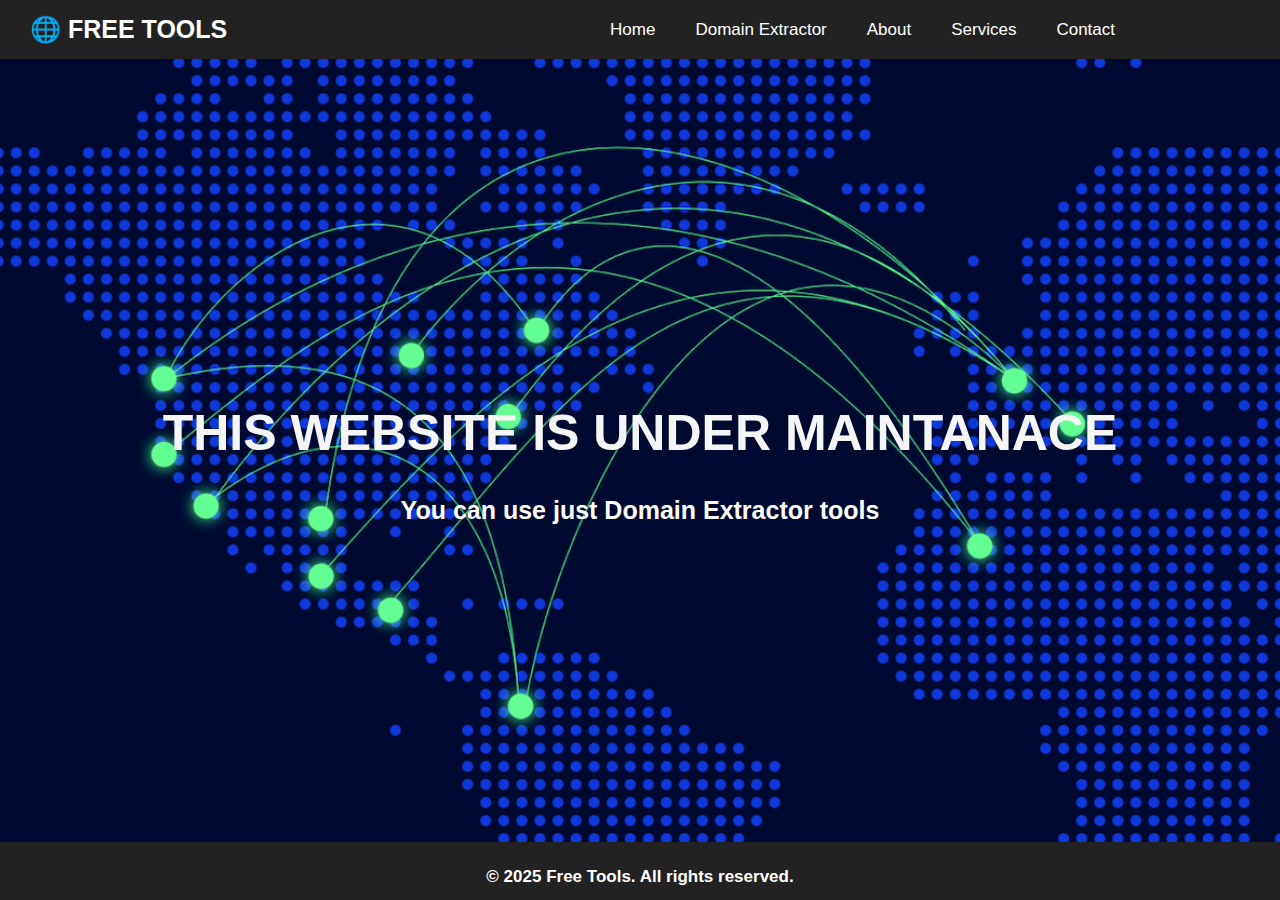
==== index.html @ 8b0b065a "Update index.html" ====
<!DOCTYPE html>
<html lang="en">
<head>
    <meta charset="UTF-8">
    <meta name="viewport" content="width=device-width, initial-scale=1.0">
    <title>My Website</title>
    <link rel="stylesheet" href="styles.css">
</head>


<body>

    <!-- হেডার (Navbar) -->
    <header>
        <div class="logo">🌐 FREE TOOLS</div>
        <nav class="navbar">
            <ul class="nav-links">
                <li><a href="index.html">Home</a></li>
                <li><a href="domain.html">Domain Extractor</a></li>
                <li><a href="#">About</a></li>
                <li><a href="#">Services</a></li>
                <li><a href="#">Contact</a></li>
            </ul>
        </nav>
    </header>

    <!-- মেইন কন্টেন্ট -->
   <div>
    <h1 style="color: rgb(245, 245, 245); font-weight: 600; font-size: 50px; text-transform: uppercase;" >This website is under maintanace</h1>
    <p class="p1">You can use just Domain Extractor tools</p>
   </div>

    <!-- ফুটার -->
    <footer>
        <p class="footer_color">© 2025 Free Tools. All rights reserved.</p>
    </footer>

</body>

</html>
---- styles.css ----
/* ======= Navbar ঠিক করা ======= */
/* ======= Navbar ঠিক করা ======= */
header {
    position: fixed;
    top: 0;
    left: 0;
    width: 100%;
    background: #222;
    color: white;
    display: flex;
    justify-content: space-between;
    align-items: center;
    padding: 15px 30px;
    z-index: 1000;

}

body {
    padding-top: 70px; /* Navbar এর জন্য জায়গা রাখবে */
     
        font-family: 'Poppins', sans-serif;
        margin: 0;
        background-color: rgb(14, 15, 15);
        overflow: hidden;
        text-align: center;
        color: rgb(255, 255, 255);
        padding: 10px;
        display: flex;
        flex-direction: column;
        min-height: 100vh;
        justify-content: center;
        align-items: center;
        transition: background 0.3s ease-in-out;
        background-image: url(./images/new.jpg);
        background-size: cover;
        background-repeat: no-repeat;
        background-position: center;

    
}

html, body {
    height: 100%;
    margin: 0;
    padding: 0;
    display: flex;
    flex-direction: column;
}



.logo {
    font-size: 25px;
    font-weight: 700;
    cursor: pointer;
}

/* ======= Navbar মেনু বাম পাশে আনা ======= */
.navbar {
    margin-right: 180px; /* এটি ডান দিক থেকে দূরে সরাবে */
    margin-left: 50px; /* বাম দিকে একটু সরাবে */
}

/* ======= Navbar লিংক ঠিক করা ======= */
.navbar ul {
    list-style: none;
    margin: 0;
    padding: 0;
    display: flex;
    gap: 10px;
}

.navbar ul li {
    margin: 0 15px;
}

.navbar ul li a {
    color: white;
    text-decoration: none;
    font-size: 17px;
}

.navbar ul li a:hover {
    color: #f0a500;
}

.particle {
    position: absolute;
    width: 8px;
    height: 8px;
    border-radius: 50%;
    pointer-events: none;
    box-shadow: 0 0 10px white;
    animation: fadeOut 1.5s ease-out forwards;
}


.container {
    background: rgb(255, 255, 255);
    padding: 20px;
    max-width: 500px;
    border-radius: 12px;
    box-shadow: 0px 5px 15px rgba(0, 0, 0, 0.2);
    color: #000000;
    transition: all 0.3s ease-in-out;
    border: 2px solid white;
    margin-top: -50px;
}



h2 {
    color: #333;
    font-size: 22px;
    margin-bottom: 15px;
}

p {
    font-size: 16px;
    font-weight: bold;
    color: #000000;
    margin-bottom: 5px;
}

textarea {
    width: 100%;
    height: 150px;
    border: 2px solid #ddd;
    border-radius: 8px;
    resize: none;
    font-size: 14px;
    align-items: center;
}

#fileUpload {
    font-size: 17px;
    width: max-content;
    padding: 5px;
}


.extract-domain {
    text-align: left;
    width: max-content;

}
.result-box {
    background: #eef;
    border-radius: 8px;
    padding: 10px;
    max-height: 100px;
    overflow-y: auto;
    font-size: 14px;
    text-align: left;
    word-break: break-word;
    margin-top: 20px;
    border: 2px solid #ccc;
    transition: all 0.3s ease-in-out;
    resize: none;

}



button {
    margin-top: 10px;
    padding: 12px 18px;
    border: none;
    border-radius: 8px;
    font-size: 14px;
    cursor: pointer;
    transition: 0.3s;
}

.extract-btn {
    background-color: #28a745;
    color: white;
    font-size: 16px;
    font-weight: 500;
}


.extract-btn:hover {
    background-color: #11521f;
}

.btn-container {
    display: flex;
    justify-content: space-between;
    flex-wrap: wrap;
    gap: 15px;
    margin-top: 10px;
}

.btn-container button {
    flex: 1;
    min-width: 80px;
    background-color: #20b351;
    color: white;
    font-size: 14px;
}

.btn-container button:hover {
    background-color: #0056b3;
}

.clear-btn {
    background-color: #f15011 !important;
}

.clear-btn:hover {
    background-color: #9b1f30 !important;
}

.footer {
    margin-top: 20px;
    font-size: 16px;
    color: white;
    text-shadow: 1px 1px 5px rgba(0, 0, 0, 0.3);
}

/* New Features */
.hidden {
    display: none;
}

#progress {
    margin-top: 10px;
    font-size: 14px;
    color: #ff9800;
}

#invalidUrls {
    color: red;
    font-size: 14px;
    margin-top: 10px;
    max-height: 100px;
    overflow-y: auto;
}

#tldFilter {
    margin-top: 10px;
    padding: 8px;
    border-radius: 5px;
    border: 1px solid #ddd;
}

.toggle-theme {
    background-color: #222;
    color: white;
    border-radius: 8px;
    font-size: 14px;
    cursor: pointer;
    margin-bottom: 60px;
    transition: 0.3s;
}

.toggle-theme:hover {
    background-color: #444;
}

/* Dark Mode */
.dark-mode {
    background: #222;
    color: white;
}

.dark-mode .container {
    background: #333;
    color: white;
}

.dark-mode .result-box {
    background: #444;
    color: white;
    border-color: #666;
}

@keyframes fadeOut {
    0% { opacity: 1; transform: scale(1); }
    100% { opacity: 0; transform: scale(2); }
}

/* ======= Footer নিচে রাখার CSS ======= */

main {
    flex: 1; /* এটি কন্টেন্টকে মাঝখানে রাখতে সাহায্য করবে */
}

footer {
    background: #222;
    color: rgb(255, 255, 255);
    text-align: center;
    padding: 8px;
    width: 100%;
    position: fixed;
    bottom: 0;
}
.footer_color {
    color: white;
    font-size: 17px;

}
.p1 {
    color:white;
    font-size: 25px;

}
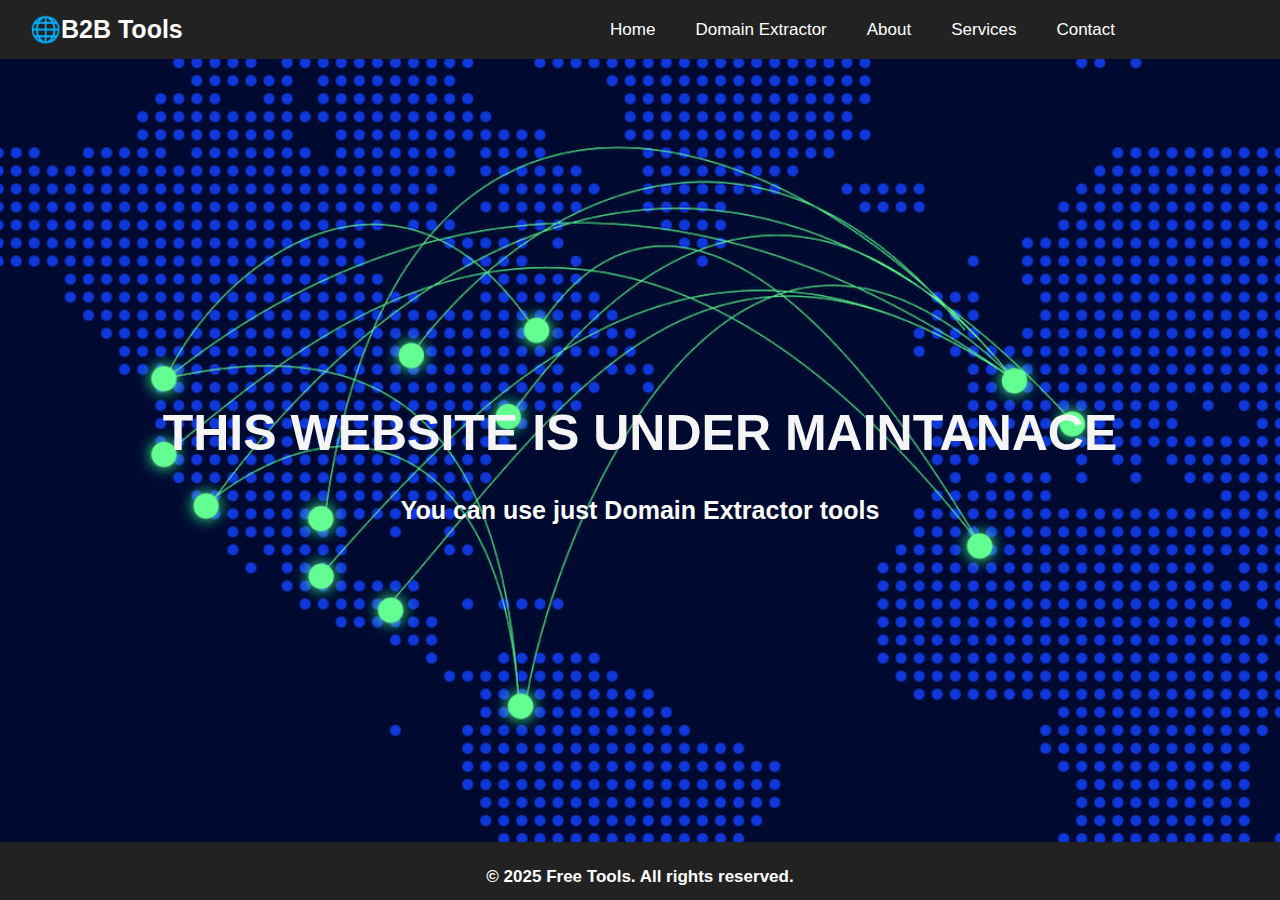
==== commit d9ad3dad: "Update index.html" ====
--- a/index.html
+++ b/index.html
@@ -3,7 +3,7 @@
 <head>
     <meta charset="UTF-8">
     <meta name="viewport" content="width=device-width, initial-scale=1.0">
-    <title>My Website</title>
+    <title>B2B Lead Tools</title>
     <link rel="stylesheet" href="styles.css">
 </head>
 
@@ -12,7 +12,7 @@
 
     <!-- হেডার (Navbar) -->
     <header>
-        <div class="logo">🌐 FREE TOOLS</div>
+        <div class="logo">🌐B2B Tools</div>
         <nav class="navbar">
             <ul class="nav-links">
                 <li><a href="index.html">Home</a></li>
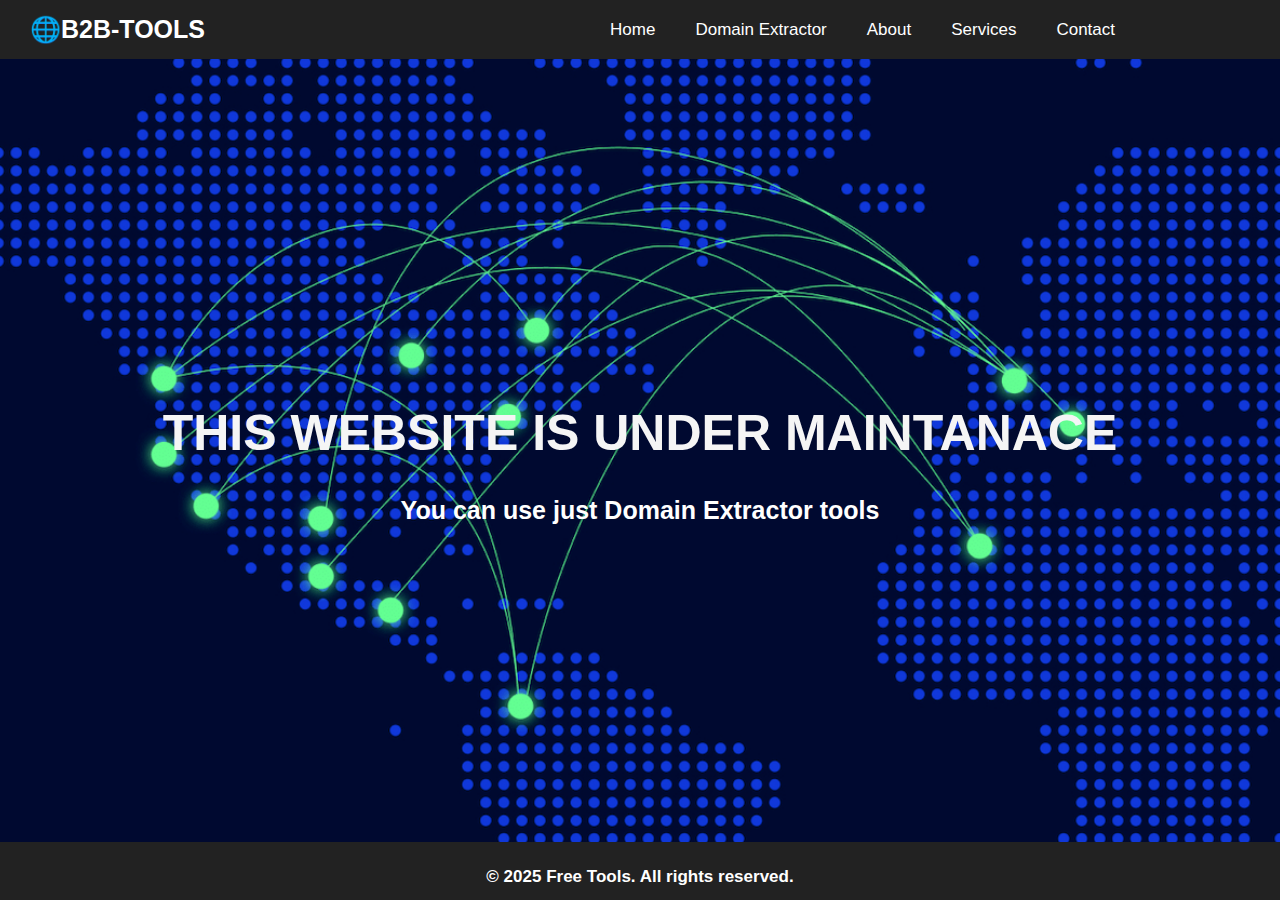
==== commit 239db20e: "Update index.html" ====
--- a/index.html
+++ b/index.html
@@ -12,7 +12,7 @@
 
     <!-- হেডার (Navbar) -->
     <header>
-        <div class="logo">🌐B2B Tools</div>
+        <div class="logo">🌐B2B-TOOLS</div>
         <nav class="navbar">
             <ul class="nav-links">
                 <li><a href="index.html">Home</a></li>
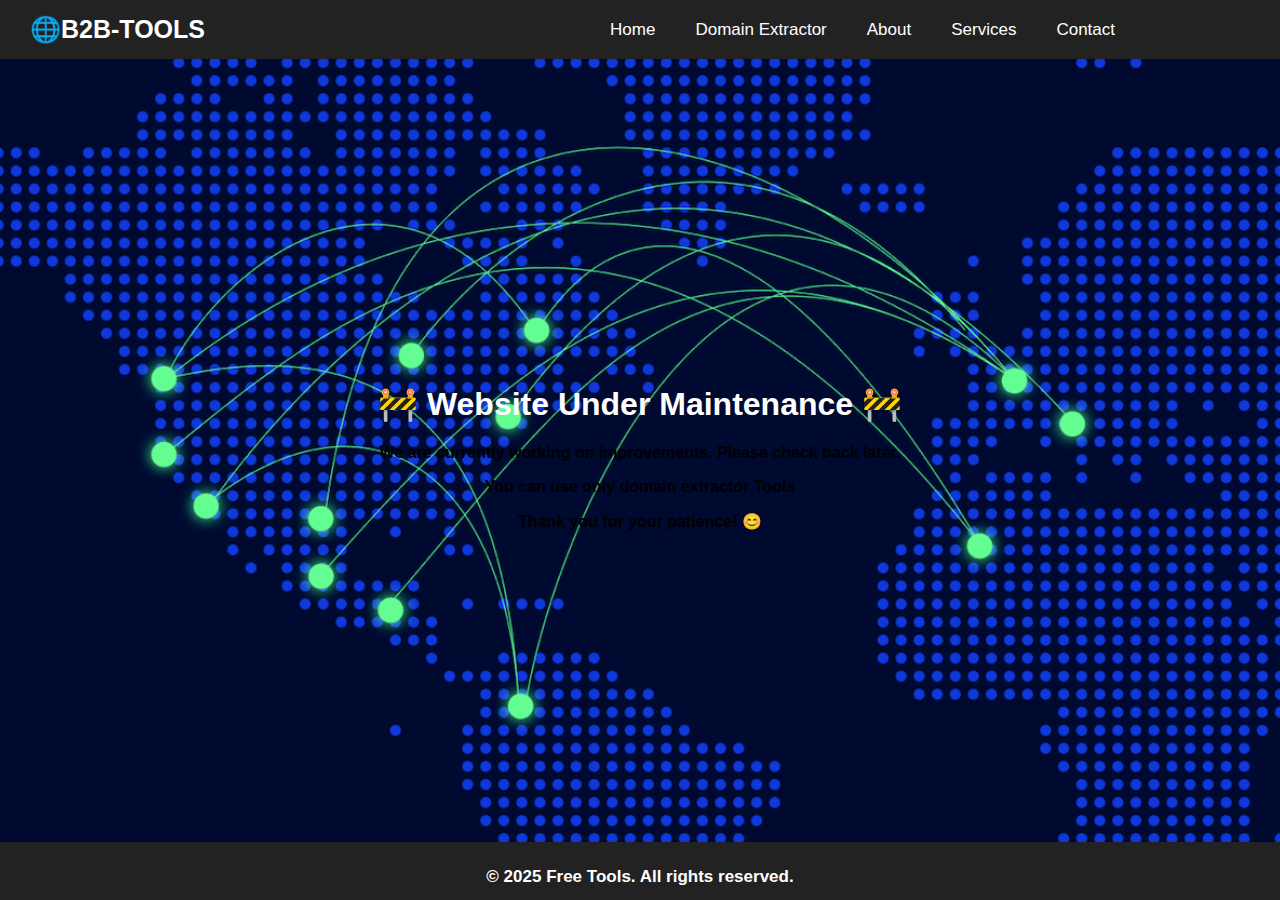
==== commit 419b2fa0: "Update index.html" ====
--- a/index.html
+++ b/index.html
@@ -25,10 +25,12 @@
     </header>
 
     <!-- মেইন কন্টেন্ট -->
-   <div>
-    <h1 style="color: rgb(245, 245, 245); font-weight: 600; font-size: 50px; text-transform: uppercase;" >This website is under maintanace</h1>
-    <p class="p1">You can use just Domain Extractor tools</p>
-   </div>
+  <div class="maintanance">
+        <h1>🚧 Website Under Maintenance 🚧</h1>
+        <p>We are currently working on improvements. Please check back later.</p>
+        <p>You can use only domain extractor Tools</p>
+        <p>Thank you for your patience! 😊</p>
+    </div>
 
     <!-- ফুটার -->
     <footer>
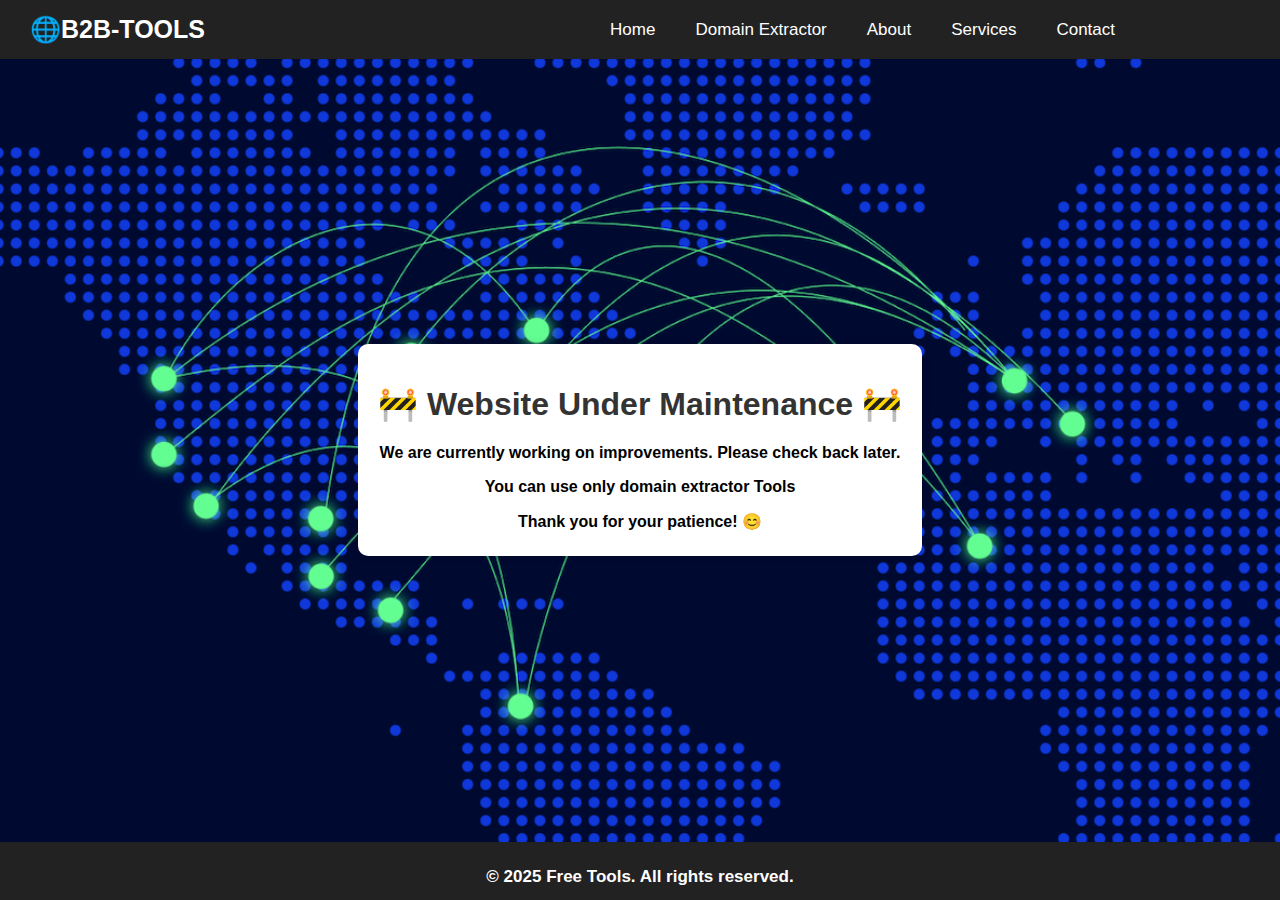
==== commit 3c9fc9f8: "Update index.html" ====
--- a/index.html
+++ b/index.html
@@ -3,7 +3,7 @@
 <head>
     <meta charset="UTF-8">
     <meta name="viewport" content="width=device-width, initial-scale=1.0">
-    <title>B2B Lead Tools</title>
+    <title>Domain Extractor | Free tools</title>
     <link rel="stylesheet" href="styles.css">
 </head>
 
--- a/styles.css
+++ b/styles.css
@@ -95,6 +95,16 @@
 }
 
 
+.maintanance {
+    color: #333;
+    background: rgb(255, 255, 255);
+    padding: 20px;
+    border-radius: 10px;
+    box-shadow: 0px 0px 10px rgba(0, 0, 0, 0.1);
+}
+
+
+
 .container {
     background: rgb(255, 255, 255);
     padding: 20px;
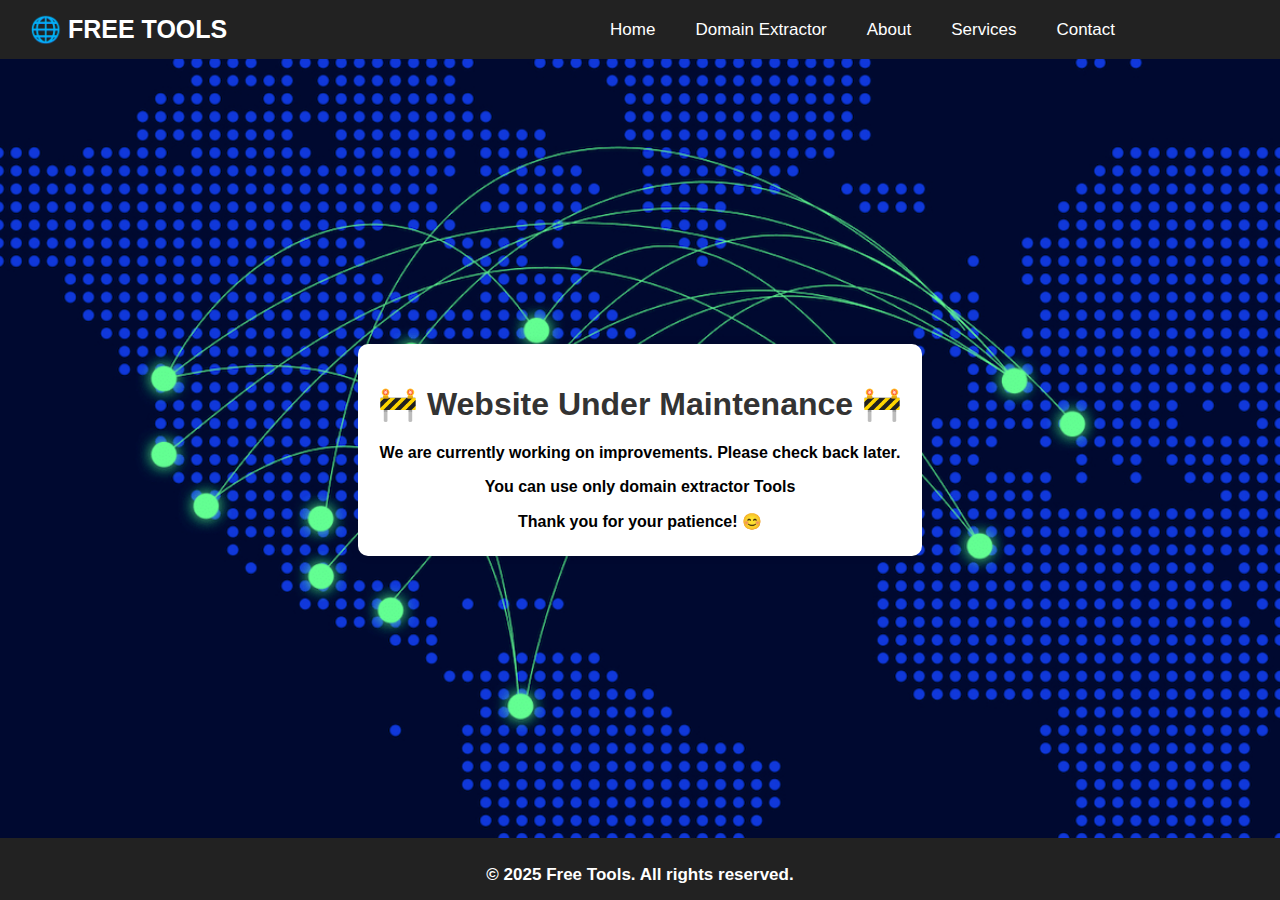
==== commit 84fdb317: "initial commit" ====
--- a/index.html
+++ b/index.html
@@ -1,42 +1,41 @@
-<!DOCTYPE html>
-<html lang="en">
-<head>
-    <meta charset="UTF-8">
-    <meta name="viewport" content="width=device-width, initial-scale=1.0">
-    <title>Domain Extractor | Free tools</title>
-    <link rel="stylesheet" href="styles.css">
-</head>
-
-
-<body>
-
-    <!-- হেডার (Navbar) -->
-    <header>
-        <div class="logo">🌐B2B-TOOLS</div>
-        <nav class="navbar">
-            <ul class="nav-links">
-                <li><a href="index.html">Home</a></li>
-                <li><a href="domain.html">Domain Extractor</a></li>
-                <li><a href="#">About</a></li>
-                <li><a href="#">Services</a></li>
-                <li><a href="#">Contact</a></li>
-            </ul>
-        </nav>
-    </header>
-
-    <!-- মেইন কন্টেন্ট -->
-  <div class="maintanance">
-        <h1>🚧 Website Under Maintenance 🚧</h1>
-        <p>We are currently working on improvements. Please check back later.</p>
-        <p>You can use only domain extractor Tools</p>
-        <p>Thank you for your patience! 😊</p>
-    </div>
-
-    <!-- ফুটার -->
-    <footer>
-        <p class="footer_color">© 2025 Free Tools. All rights reserved.</p>
-    </footer>
-
-</body>
-
-</html>
+<!DOCTYPE html>
+<html lang="en">
+<head>
+    <meta charset="UTF-8">
+    <meta name="viewport" content="width=device-width, initial-scale=1.0">
+    <title>My Website</title>
+    <link rel="stylesheet" href="styles.css">
+</head>
+
+
+<body>
+
+    <!-- হেডার (Navbar) -->
+    <header>
+        <div class="logo">🌐 FREE TOOLS</div>
+        <nav class="navbar">
+            <ul class="nav-links">
+                <li><a href="index.html">Home</a></li>
+                <li><a href="Domain.html">Domain Extractor</a></li>
+                <li><a href="about.html">About</a></li>
+                <li><a href="services.html">Services</a></li>
+                <li><a href="contact.html">Contact</a></li>
+            </ul>
+        </nav>
+    </header>
+
+    <div class="maintanance">
+        <h1>🚧 Website Under Maintenance 🚧</h1>
+        <p>We are currently working on improvements. Please check back later.</p>
+        <p>You can use only domain extractor Tools</p>
+        <p>Thank you for your patience! 😊</p>
+    </div>
+
+    <!-- ফুটার -->
+    <footer>
+        <p class="footer_color">© 2025 Free Tools. All rights reserved.</p>
+    </footer>
+
+</body>
+
+</html>
--- a/styles.css
+++ b/styles.css
@@ -1,318 +1,319 @@
-/* ======= Navbar ঠিক করা ======= */
-/* ======= Navbar ঠিক করা ======= */
-header {
-    position: fixed;
-    top: 0;
-    left: 0;
-    width: 100%;
-    background: #222;
-    color: white;
-    display: flex;
-    justify-content: space-between;
-    align-items: center;
-    padding: 15px 30px;
-    z-index: 1000;
-
-}
-
-body {
-    padding-top: 70px; /* Navbar এর জন্য জায়গা রাখবে */
-     
-        font-family: 'Poppins', sans-serif;
-        margin: 0;
-        background-color: rgb(14, 15, 15);
-        overflow: hidden;
-        text-align: center;
-        color: rgb(255, 255, 255);
-        padding: 10px;
-        display: flex;
-        flex-direction: column;
-        min-height: 100vh;
-        justify-content: center;
-        align-items: center;
-        transition: background 0.3s ease-in-out;
-        background-image: url(./images/new.jpg);
-        background-size: cover;
-        background-repeat: no-repeat;
-        background-position: center;
-
-    
-}
-
-html, body {
-    height: 100%;
-    margin: 0;
-    padding: 0;
-    display: flex;
-    flex-direction: column;
-}
-
-
-
-.logo {
-    font-size: 25px;
-    font-weight: 700;
-    cursor: pointer;
-}
-
-/* ======= Navbar মেনু বাম পাশে আনা ======= */
-.navbar {
-    margin-right: 180px; /* এটি ডান দিক থেকে দূরে সরাবে */
-    margin-left: 50px; /* বাম দিকে একটু সরাবে */
-}
-
-/* ======= Navbar লিংক ঠিক করা ======= */
-.navbar ul {
-    list-style: none;
-    margin: 0;
-    padding: 0;
-    display: flex;
-    gap: 10px;
-}
-
-.navbar ul li {
-    margin: 0 15px;
-}
-
-.navbar ul li a {
-    color: white;
-    text-decoration: none;
-    font-size: 17px;
-}
-
-.navbar ul li a:hover {
-    color: #f0a500;
-}
-
-.particle {
-    position: absolute;
-    width: 8px;
-    height: 8px;
-    border-radius: 50%;
-    pointer-events: none;
-    box-shadow: 0 0 10px white;
-    animation: fadeOut 1.5s ease-out forwards;
-}
-
-
-.maintanance {
-    color: #333;
-    background: rgb(255, 255, 255);
-    padding: 20px;
-    border-radius: 10px;
-    box-shadow: 0px 0px 10px rgba(0, 0, 0, 0.1);
-}
-
-
-
-.container {
-    background: rgb(255, 255, 255);
-    padding: 20px;
-    max-width: 500px;
-    border-radius: 12px;
-    box-shadow: 0px 5px 15px rgba(0, 0, 0, 0.2);
-    color: #000000;
-    transition: all 0.3s ease-in-out;
-    border: 2px solid white;
-    margin-top: -50px;
-}
-
-
-
-h2 {
-    color: #333;
-    font-size: 22px;
-    margin-bottom: 15px;
-}
-
-p {
-    font-size: 16px;
-    font-weight: bold;
-    color: #000000;
-    margin-bottom: 5px;
-}
-
-textarea {
-    width: 100%;
-    height: 150px;
-    border: 2px solid #ddd;
-    border-radius: 8px;
-    resize: none;
-    font-size: 14px;
-    align-items: center;
-}
-
-#fileUpload {
-    font-size: 17px;
-    width: max-content;
-    padding: 5px;
-}
-
-
-.extract-domain {
-    text-align: left;
-    width: max-content;
-
-}
-.result-box {
-    background: #eef;
-    border-radius: 8px;
-    padding: 10px;
-    max-height: 100px;
-    overflow-y: auto;
-    font-size: 14px;
-    text-align: left;
-    word-break: break-word;
-    margin-top: 20px;
-    border: 2px solid #ccc;
-    transition: all 0.3s ease-in-out;
-    resize: none;
-
-}
-
-
-
-button {
-    margin-top: 10px;
-    padding: 12px 18px;
-    border: none;
-    border-radius: 8px;
-    font-size: 14px;
-    cursor: pointer;
-    transition: 0.3s;
-}
-
-.extract-btn {
-    background-color: #28a745;
-    color: white;
-    font-size: 16px;
-    font-weight: 500;
-}
-
-
-.extract-btn:hover {
-    background-color: #11521f;
-}
-
-.btn-container {
-    display: flex;
-    justify-content: space-between;
-    flex-wrap: wrap;
-    gap: 15px;
-    margin-top: 10px;
-}
-
-.btn-container button {
-    flex: 1;
-    min-width: 80px;
-    background-color: #20b351;
-    color: white;
-    font-size: 14px;
-}
-
-.btn-container button:hover {
-    background-color: #0056b3;
-}
-
-.clear-btn {
-    background-color: #f15011 !important;
-}
-
-.clear-btn:hover {
-    background-color: #9b1f30 !important;
-}
-
-.footer {
-    margin-top: 20px;
-    font-size: 16px;
-    color: white;
-    text-shadow: 1px 1px 5px rgba(0, 0, 0, 0.3);
-}
-
-/* New Features */
-.hidden {
-    display: none;
-}
-
-#progress {
-    margin-top: 10px;
-    font-size: 14px;
-    color: #ff9800;
-}
-
-#invalidUrls {
-    color: red;
-    font-size: 14px;
-    margin-top: 10px;
-    max-height: 100px;
-    overflow-y: auto;
-}
-
-#tldFilter {
-    margin-top: 10px;
-    padding: 8px;
-    border-radius: 5px;
-    border: 1px solid #ddd;
-}
-
-.toggle-theme {
-    background-color: #222;
-    color: white;
-    border-radius: 8px;
-    font-size: 14px;
-    cursor: pointer;
-    margin-bottom: 60px;
-    transition: 0.3s;
-}
-
-.toggle-theme:hover {
-    background-color: #444;
-}
-
-/* Dark Mode */
-.dark-mode {
-    background: #222;
-    color: white;
-}
-
-.dark-mode .container {
-    background: #333;
-    color: white;
-}
-
-.dark-mode .result-box {
-    background: #444;
-    color: white;
-    border-color: #666;
-}
-
-@keyframes fadeOut {
-    0% { opacity: 1; transform: scale(1); }
-    100% { opacity: 0; transform: scale(2); }
-}
-
-/* ======= Footer নিচে রাখার CSS ======= */
-
-main {
-    flex: 1; /* এটি কন্টেন্টকে মাঝখানে রাখতে সাহায্য করবে */
-}
-
-footer {
-    background: #222;
-    color: rgb(255, 255, 255);
-    text-align: center;
-    padding: 8px;
-    width: 100%;
-    position: fixed;
-    bottom: 0;
-}
-.footer_color {
-    color: white;
-    font-size: 17px;
-
-}
-.p1 {
-    color:white;
-    font-size: 25px;
-
-}
+/* ======= Navbar ঠিক করা ======= */
+/* ======= Navbar ঠিক করা ======= */
+header {
+    position: fixed;
+    top: 0;
+    left: 0;
+    width: 100%;
+    background: #222;
+    color: white;
+    display: flex;
+    justify-content: space-between;
+    align-items: center;
+    padding: 15px 30px;
+    z-index: 1000;
+
+}
+
+body {
+    padding-top: 70px; /* Navbar এর জন্য জায়গা রাখবে */
+     
+        font-family: 'Poppins', sans-serif;
+        margin: 0;
+        background-color: rgb(14, 15, 15);
+        overflow: hidden;
+        text-align: center;
+        color: rgb(255, 255, 255);
+        padding: 10px;
+        display: flex;
+        flex-direction: column;
+        min-height: 100vh;
+        justify-content: center;
+        align-items: center;
+        transition: background 0.3s ease-in-out;
+        background-image: url(./images/new.jpg);
+        background-size: cover;
+        background-repeat: no-repeat;
+        background-position: center;
+
+    
+}
+
+html, body {
+    height: 100%;
+    margin: 0;
+    padding: 0;
+    display: flex;
+    flex-direction: column;
+}
+
+
+
+.logo {
+    font-size: 25px;
+    font-weight: 700;
+    cursor: pointer;
+}
+
+/* ======= Navbar মেনু বাম পাশে আনা ======= */
+.navbar {
+    margin-right: 180px; /* এটি ডান দিক থেকে দূরে সরাবে */
+    margin-left: 50px; /* বাম দিকে একটু সরাবে */
+}
+
+/* ======= Navbar লিংক ঠিক করা ======= */
+.navbar ul {
+    list-style: none;
+    margin: 0;
+    padding: 0;
+    display: flex;
+    gap: 10px;
+}
+
+.navbar ul li {
+    margin: 0 15px;
+}
+
+.navbar ul li a {
+    color: white;
+    text-decoration: none;
+    font-size: 17px;
+}
+
+.navbar ul li a:hover {
+    color: #f0a500;
+}
+
+.particle {
+    position: absolute;
+    width: 8px;
+    height: 8px;
+    border-radius: 50%;
+    pointer-events: none;
+    box-shadow: 0 0 10px white;
+    animation: fadeOut 1.5s ease-out forwards;
+}
+
+
+.maintanance {
+    color: #333;
+    background: rgb(255, 255, 255);
+    padding: 20px;
+    border-radius: 10px;
+    box-shadow: 0px 0px 10px rgba(0, 0, 0, 0.1);
+}
+
+
+.container {
+    background: rgb(255, 255, 255);
+    padding: 20px;
+    max-width: 500px;
+    border-radius: 12px;
+    box-shadow: 0px 5px 15px rgba(0, 0, 0, 0.2);
+    color: #000000;
+    transition: all 0.3s ease-in-out;
+    border: 2px solid white;
+    margin-top: -50px;
+}
+
+
+
+h2 {
+    color: #333;
+    font-size: 22px;
+    margin-bottom: 15px;
+}
+
+p {
+    font-size: 16px;
+    font-weight: bold;
+    color: #000000;
+    margin-bottom: 5px;
+}
+
+textarea {
+    width: 100%;
+    height: 150px;
+    border: 2px solid #ddd;
+    border-radius: 8px;
+    resize: none;
+    font-size: 14px;
+    align-items: center;
+}
+
+#fileUpload {
+    font-size: 17px;
+    width: max-content;
+    padding: 5px;
+}
+
+
+.extract-domain {
+    text-align: left;
+    width: max-content;
+
+}
+.result-box {
+    background: #eef;
+    border-radius: 8px;
+    padding: 10px;
+    max-height: 100px;
+    overflow-y: auto;
+    font-size: 14px;
+    text-align: left;
+    word-break: break-word;
+    margin-top: 20px;
+    border: 2px solid #ccc;
+    transition: all 0.3s ease-in-out;
+    resize: none;
+
+}
+
+
+
+button {
+    margin-top: 10px;
+    padding: 12px 18px;
+    border: none;
+    border-radius: 8px;
+    font-size: 14px;
+    cursor: pointer;
+    transition: 0.3s;
+}
+
+.extract-btn {
+    background-color: #28a745;
+    color: white;
+    font-size: 16px;
+    font-weight: 500;
+}
+
+
+.extract-btn:hover {
+    background-color: #11521f;
+}
+
+.btn-container {
+    display: flex;
+    justify-content: space-between;
+    flex-wrap: wrap;
+    gap: 15px;
+    margin-top: 10px;
+}
+
+.btn-container button {
+    flex: 1;
+    min-width: 80px;
+    background-color: #20b351;
+    color: white;
+    font-size: 14px;
+}
+
+.btn-container button:hover {
+    background-color: #0056b3;
+}
+
+.clear-btn {
+    background-color: #f15011 !important;
+}
+
+.clear-btn:hover {
+    background-color: #9b1f30 !important;
+}
+
+.footer {
+    margin-top: 20px;
+    font-size: 16px;
+    color: white;
+    text-shadow: 1px 1px 5px rgba(0, 0, 0, 0.3);
+}
+
+/* New Features */
+.hidden {
+    display: none;
+}
+
+#progress {
+    margin-top: 10px;
+    font-size: 14px;
+    color: #ff9800;
+}
+
+#invalidUrls {
+    color: red;
+    font-size: 14px;
+    margin-top: 10px;
+    max-height: 100px;
+    overflow-y: auto;
+}
+
+#tldFilter {
+    margin-top: 10px;
+    padding: 8px;
+    border-radius: 5px;
+    border: 1px solid #ddd;
+}
+
+.toggle-theme {
+    background-color: #222;
+    color: white;
+    border-radius: 8px;
+    font-size: 14px;
+    cursor: pointer;
+    margin-bottom: 60px;
+    transition: 0.3s;
+}
+
+.toggle-theme:hover {
+    background-color: #444;
+}
+
+/* Dark Mode */
+.dark-mode {
+    background: #222;
+    color: white;
+}
+
+.dark-mode .container {
+    background: #333;
+    color: white;
+}
+
+.dark-mode .result-box {
+    background: #444;
+    color: white;
+    border-color: #666;
+}
+
+@keyframes fadeOut {
+    0% { opacity: 1; transform: scale(1); }
+    100% { opacity: 0; transform: scale(2); }
+}
+
+/* ======= Footer নিচে রাখার CSS ======= */
+
+main {
+    flex: 1; /* এটি কন্টেন্টকে মাঝখানে রাখতে সাহায্য করবে */
+}
+
+footer {
+    background: #222;
+    color: rgb(255, 255, 255);
+    text-align: center;
+    padding: 10px;
+    width: 100%;
+    position: fixed;
+    bottom: 0;
+
+}
+
+.footer_color {
+    color: white;
+    font-size: 17px;
+
+}
+.p1 {
+    color:white;
+    font-size: 25px;
+
+}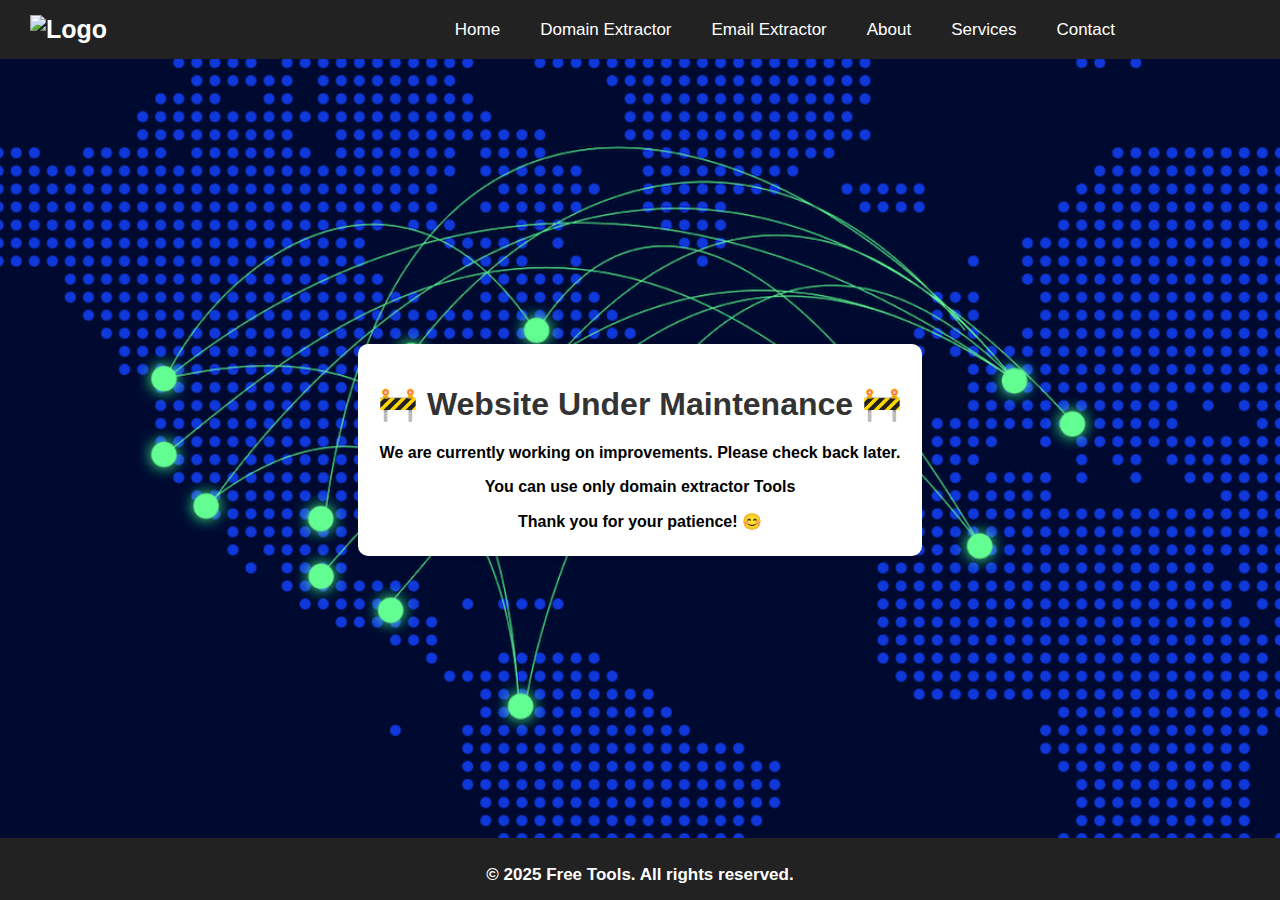
==== commit b426fd67: "Add files via upload" ====
--- a/index.html
+++ b/index.html
@@ -1,41 +1,46 @@
-<!DOCTYPE html>
-<html lang="en">
-<head>
-    <meta charset="UTF-8">
-    <meta name="viewport" content="width=device-width, initial-scale=1.0">
-    <title>My Website</title>
-    <link rel="stylesheet" href="styles.css">
-</head>
-
-
-<body>
-
-    <!-- হেডার (Navbar) -->
-    <header>
-        <div class="logo">🌐 FREE TOOLS</div>
-        <nav class="navbar">
-            <ul class="nav-links">
-                <li><a href="index.html">Home</a></li>
-                <li><a href="Domain.html">Domain Extractor</a></li>
-                <li><a href="about.html">About</a></li>
-                <li><a href="services.html">Services</a></li>
-                <li><a href="contact.html">Contact</a></li>
-            </ul>
-        </nav>
-    </header>
-
-    <div class="maintanance">
-        <h1>🚧 Website Under Maintenance 🚧</h1>
-        <p>We are currently working on improvements. Please check back later.</p>
-        <p>You can use only domain extractor Tools</p>
-        <p>Thank you for your patience! 😊</p>
-    </div>
-
-    <!-- ফুটার -->
-    <footer>
-        <p class="footer_color">© 2025 Free Tools. All rights reserved.</p>
-    </footer>
-
-</body>
-
-</html>
+<!DOCTYPE html>
+<html lang="en">
+<head>
+    <meta charset="UTF-8">
+    <meta name="viewport" content="width=device-width, initial-scale=1.0">
+    <title>My Website</title>
+    <link rel="stylesheet" href="styles.css">
+</head>
+
+
+<body>
+
+    <!-- হেডার (Navbar) -->
+    <header>
+        <div class="logo">
+            <img src="images/logo.png" alt="Logo">
+            </div>
+        <nav class="navbar">
+            <ul class="nav-links">
+                <li><a href="index.html">Home</a></li>
+                <li><a href="Domain.html">Domain Extractor</a></li>
+                <li><a href="emailextractor.html">Email Extractor</a></li>
+                <li><a href="about.html">About</a></li>
+                <li><a href="services.html">Services</a></li>
+                <li><a href="contact.html">Contact</a></li>
+            </ul>
+        </nav>
+    </header>
+
+
+
+    <div class="maintanance">
+        <h1>🚧 Website Under Maintenance 🚧</h1>
+        <p>We are currently working on improvements. Please check back later.</p>
+        <p>You can use only domain extractor Tools</p>
+        <p>Thank you for your patience! 😊</p>
+    </div>
+
+    <!-- ফুটার -->
+    <footer>
+        <p class="footer_color">© 2025 Free Tools. All rights reserved.</p>
+    </footer>
+
+</body>
+
+</html>
--- a/styles.css
+++ b/styles.css
@@ -1,319 +1,420 @@
-/* ======= Navbar ঠিক করা ======= */
-/* ======= Navbar ঠিক করা ======= */
-header {
-    position: fixed;
-    top: 0;
-    left: 0;
-    width: 100%;
-    background: #222;
-    color: white;
-    display: flex;
-    justify-content: space-between;
-    align-items: center;
-    padding: 15px 30px;
-    z-index: 1000;
-
-}
-
-body {
-    padding-top: 70px; /* Navbar এর জন্য জায়গা রাখবে */
-     
-        font-family: 'Poppins', sans-serif;
-        margin: 0;
-        background-color: rgb(14, 15, 15);
-        overflow: hidden;
-        text-align: center;
-        color: rgb(255, 255, 255);
-        padding: 10px;
-        display: flex;
-        flex-direction: column;
-        min-height: 100vh;
-        justify-content: center;
-        align-items: center;
-        transition: background 0.3s ease-in-out;
-        background-image: url(./images/new.jpg);
-        background-size: cover;
-        background-repeat: no-repeat;
-        background-position: center;
-
-    
-}
-
-html, body {
-    height: 100%;
-    margin: 0;
-    padding: 0;
-    display: flex;
-    flex-direction: column;
-}
-
-
-
-.logo {
-    font-size: 25px;
-    font-weight: 700;
-    cursor: pointer;
-}
-
-/* ======= Navbar মেনু বাম পাশে আনা ======= */
-.navbar {
-    margin-right: 180px; /* এটি ডান দিক থেকে দূরে সরাবে */
-    margin-left: 50px; /* বাম দিকে একটু সরাবে */
-}
-
-/* ======= Navbar লিংক ঠিক করা ======= */
-.navbar ul {
-    list-style: none;
-    margin: 0;
-    padding: 0;
-    display: flex;
-    gap: 10px;
-}
-
-.navbar ul li {
-    margin: 0 15px;
-}
-
-.navbar ul li a {
-    color: white;
-    text-decoration: none;
-    font-size: 17px;
-}
-
-.navbar ul li a:hover {
-    color: #f0a500;
-}
-
-.particle {
-    position: absolute;
-    width: 8px;
-    height: 8px;
-    border-radius: 50%;
-    pointer-events: none;
-    box-shadow: 0 0 10px white;
-    animation: fadeOut 1.5s ease-out forwards;
-}
-
-
-.maintanance {
-    color: #333;
-    background: rgb(255, 255, 255);
-    padding: 20px;
-    border-radius: 10px;
-    box-shadow: 0px 0px 10px rgba(0, 0, 0, 0.1);
-}
-
-
-.container {
-    background: rgb(255, 255, 255);
-    padding: 20px;
-    max-width: 500px;
-    border-radius: 12px;
-    box-shadow: 0px 5px 15px rgba(0, 0, 0, 0.2);
-    color: #000000;
-    transition: all 0.3s ease-in-out;
-    border: 2px solid white;
-    margin-top: -50px;
-}
-
-
-
-h2 {
-    color: #333;
-    font-size: 22px;
-    margin-bottom: 15px;
-}
-
-p {
-    font-size: 16px;
-    font-weight: bold;
-    color: #000000;
-    margin-bottom: 5px;
-}
-
-textarea {
-    width: 100%;
-    height: 150px;
-    border: 2px solid #ddd;
-    border-radius: 8px;
-    resize: none;
-    font-size: 14px;
-    align-items: center;
-}
-
-#fileUpload {
-    font-size: 17px;
-    width: max-content;
-    padding: 5px;
-}
-
-
-.extract-domain {
-    text-align: left;
-    width: max-content;
-
-}
-.result-box {
-    background: #eef;
-    border-radius: 8px;
-    padding: 10px;
-    max-height: 100px;
-    overflow-y: auto;
-    font-size: 14px;
-    text-align: left;
-    word-break: break-word;
-    margin-top: 20px;
-    border: 2px solid #ccc;
-    transition: all 0.3s ease-in-out;
-    resize: none;
-
-}
-
-
-
-button {
-    margin-top: 10px;
-    padding: 12px 18px;
-    border: none;
-    border-radius: 8px;
-    font-size: 14px;
-    cursor: pointer;
-    transition: 0.3s;
-}
-
-.extract-btn {
-    background-color: #28a745;
-    color: white;
-    font-size: 16px;
-    font-weight: 500;
-}
-
-
-.extract-btn:hover {
-    background-color: #11521f;
-}
-
-.btn-container {
-    display: flex;
-    justify-content: space-between;
-    flex-wrap: wrap;
-    gap: 15px;
-    margin-top: 10px;
-}
-
-.btn-container button {
-    flex: 1;
-    min-width: 80px;
-    background-color: #20b351;
-    color: white;
-    font-size: 14px;
-}
-
-.btn-container button:hover {
-    background-color: #0056b3;
-}
-
-.clear-btn {
-    background-color: #f15011 !important;
-}
-
-.clear-btn:hover {
-    background-color: #9b1f30 !important;
-}
-
-.footer {
-    margin-top: 20px;
-    font-size: 16px;
-    color: white;
-    text-shadow: 1px 1px 5px rgba(0, 0, 0, 0.3);
-}
-
-/* New Features */
-.hidden {
-    display: none;
-}
-
-#progress {
-    margin-top: 10px;
-    font-size: 14px;
-    color: #ff9800;
-}
-
-#invalidUrls {
-    color: red;
-    font-size: 14px;
-    margin-top: 10px;
-    max-height: 100px;
-    overflow-y: auto;
-}
-
-#tldFilter {
-    margin-top: 10px;
-    padding: 8px;
-    border-radius: 5px;
-    border: 1px solid #ddd;
-}
-
-.toggle-theme {
-    background-color: #222;
-    color: white;
-    border-radius: 8px;
-    font-size: 14px;
-    cursor: pointer;
-    margin-bottom: 60px;
-    transition: 0.3s;
-}
-
-.toggle-theme:hover {
-    background-color: #444;
-}
-
-/* Dark Mode */
-.dark-mode {
-    background: #222;
-    color: white;
-}
-
-.dark-mode .container {
-    background: #333;
-    color: white;
-}
-
-.dark-mode .result-box {
-    background: #444;
-    color: white;
-    border-color: #666;
-}
-
-@keyframes fadeOut {
-    0% { opacity: 1; transform: scale(1); }
-    100% { opacity: 0; transform: scale(2); }
-}
-
-/* ======= Footer নিচে রাখার CSS ======= */
-
-main {
-    flex: 1; /* এটি কন্টেন্টকে মাঝখানে রাখতে সাহায্য করবে */
-}
-
-footer {
-    background: #222;
-    color: rgb(255, 255, 255);
-    text-align: center;
-    padding: 10px;
-    width: 100%;
-    position: fixed;
-    bottom: 0;
-
-}
-
-.footer_color {
-    color: white;
-    font-size: 17px;
-
-}
-.p1 {
-    color:white;
-    font-size: 25px;
-
+/* ======= Navbar ঠিক করা ======= */
+/* ======= Navbar ঠিক করা ======= */
+header {
+    position: fixed;
+    top: 0;
+    left: 0;
+    width: 100%;
+    background: #222;
+    color: white;
+    display: flex;
+    justify-content: space-between;
+    align-items: center;
+    padding: 15px 30px;
+    z-index: 1000;
+
+}
+
+body {
+    padding-top: 70px; /* Navbar এর জন্য জায়গা রাখবে */
+     
+        font-family: 'Poppins', sans-serif;
+        margin: 0;
+        background-color: rgb(14, 15, 15);
+        overflow: hidden;
+        text-align: center;
+        color: rgb(255, 255, 255);
+        padding: 10px;
+        display: flex;
+        flex-direction: column;
+        min-height: 100vh;
+        justify-content: center;
+        align-items: center;
+        transition: background 0.3s ease-in-out;
+        background-image: url(./images/new.jpg);
+        background-size: cover;
+        background-repeat: no-repeat;
+        background-position: center;
+
+    
+}
+
+html, body {
+    height: 100%;
+    margin: 0;
+    padding: 0;
+    display: flex;
+    flex-direction: column;
+}
+
+
+
+.logo {
+    font-size: 25px;
+    font-weight: 700;
+    cursor: pointer;
+}
+
+/* ======= Navbar মেনু বাম পাশে আনা ======= */
+.navbar {
+    margin-right: 180px; /* এটি ডান দিক থেকে দূরে সরাবে */
+    margin-left: 50px; /* বাম দিকে একটু সরাবে */
+}
+
+/* ======= Navbar লিংক ঠিক করা ======= */
+.navbar ul {
+    list-style: none;
+    margin: 0;
+    padding: 0;
+    display: flex;
+    gap: 10px;
+}
+
+.navbar ul li {
+    margin: 0 15px;
+}
+
+.navbar ul li a {
+    color: white;
+    text-decoration: none;
+    font-size: 17px;
+}
+
+.navbar ul li a:hover {
+    color: #f0a500;
+}
+
+.particle {
+    position: absolute;
+    width: 8px;
+    height: 8px;
+    border-radius: 50%;
+    pointer-events: none;
+    box-shadow: 0 0 10px white;
+    animation: fadeOut 1.5s ease-out forwards;
+}
+
+.email_extractor_container {
+    width: 90%;
+    height: fit-content;
+    max-width: 600px;
+    margin: 120px auto;
+    padding: 20px;
+    background: rgba(144, 241, 245, 0.1);
+    backdrop-filter: blur(5px);
+    border-radius: 10px;
+    box-shadow: 0 8px 15px rgba(0, 0, 0, 0.2);
+    display: flex;
+    align-items: center;
+    flex-direction: column;
+    justify-content: center;
+
+}
+.email_extractor_container h2 {
+    color: #ffffff;
+}
+ 
+.email_textarea {
+    width: 100%;
+    height: 150px;
+    border: 1px solid #ddd;
+    border-radius: 5px;
+    padding: 10px;
+    resize: none;
+    outline: none;
+    overflow-y: auto;
+
+
+}
+
+.button-container {
+    display: flex;
+    justify-content: center;
+    gap: 15px; /* Space between buttons */
+    margin-top: 20px;
+}
+
+.button-container button {
+    cursor: pointer;
+    font-size: 16px;
+    padding: 10px 20px;
+    border-radius: 5px;
+    border: none;
+    background-color: #4CAF50;
+    color: white;
+    transition: background-color 0.3s ease;
+}
+
+
+
+.button-container .extractEmail {
+    background: #65ceb7;
+    font-size: 18px;
+    border: 1px solid white
+}
+
+.button-container .copyEmail {
+    background: #667eea;
+    font-size: 18px;
+    border: 1px solid white
+}
+
+.button-container .clearButton {
+    background: red;
+    color: white;
+    border: 1px solid white
+}
+
+
+
+
+.extractEmail:hover {
+    background-color: rgb(156, 168, 168);
+}
+
+.copyEmail:hover {
+    background-color: rgb(153, 148, 153);
+}
+
+.clearButton:hover {
+    background-color: rgb(185, 54, 71);
+}
+
+#output {
+    width: 100%;
+    background: rgba(255, 255, 255, 0.2);
+    border-radius: 5px;
+    text-align: left;
+    margin: 10px ;
+    padding-left: 10px;
+    min-height: 50px;
+    word-break: break-all;
+    max-height: 150px; /* Prevents overflow */
+    overflow-y: auto; /* Adds scroll if needed */
+}
+
+
+
+
+.maintanance {
+    color: #333;
+    background: rgb(255, 255, 255);
+    padding: 20px;
+    border-radius: 10px;
+    box-shadow: 0px 0px 10px rgba(0, 0, 0, 0.1);
+}
+
+
+.container {
+    background: rgb(255, 255, 255);
+    padding: 20px;
+    max-width: 500px;
+    border-radius: 12px;
+    box-shadow: 0px 5px 15px rgba(0, 0, 0, 0.2);
+    color: #000000;
+    transition: all 0.3s ease-in-out;
+    border: 2px solid white;
+    margin-top: -50px;
+}
+
+
+
+h2 {
+    color: #333;
+    font-size: 22px;
+    margin-bottom: 15px;
+}
+
+p {
+    font-size: 16px;
+    font-weight: bold;
+    color: #000000;
+    margin-bottom: 5px;
+}
+
+textarea {
+    width: 100%;
+    height: 150px;
+    border: 2px solid #ddd;
+    border-radius: 8px;
+    resize: none;
+    font-size: 14px;
+    align-items: center;
+}
+
+#fileUpload {
+    font-size: 17px;
+    width: max-content;
+    padding: 5px;
+}
+
+
+.extract-domain {
+    text-align: left;
+    width: max-content;
+
+}
+.result-box {
+    background: #eef;
+    border-radius: 8px;
+    padding: 10px;
+    max-height: 100px;
+    overflow-y: auto;
+    font-size: 14px;
+    text-align: left;
+    word-break: break-word;
+    margin-top: 20px;
+    border: 2px solid #ccc;
+    transition: all 0.3s ease-in-out;
+    resize: none;
+
+}
+
+
+
+button {
+    margin-top: 10px;
+    padding: 12px 18px;
+    border: none;
+    border-radius: 8px;
+    font-size: 14px;
+    cursor: pointer;
+    transition: 0.3s;
+}
+
+.extract-btn {
+    background-color: #28a745;
+    color: white;
+    font-size: 16px;
+    font-weight: 500;
+}
+
+
+.extract-btn:hover {
+    background-color: #11521f;
+}
+
+.btn-container {
+    display: flex;
+    justify-content: space-between;
+    flex-wrap: wrap;
+    gap: 15px;
+    margin-top: 10px;
+}
+
+.btn-container button {
+    flex: 1;
+    min-width: 80px;
+    background-color: #20b351;
+    color: white;
+    font-size: 14px;
+}
+
+.btn-container button:hover {
+    background-color: #0056b3;
+}
+
+.clear-btn {
+    background-color: #f15011 !important;
+}
+
+.clear-btn:hover {
+    background-color: #9b1f30 !important;
+}
+
+.footer {
+    margin-top: 20px;
+    font-size: 16px;
+    color: white;
+    text-shadow: 1px 1px 5px rgba(0, 0, 0, 0.3);
+}
+
+/* New Features */
+.hidden {
+    display: none;
+}
+
+#progress {
+    margin-top: 10px;
+    font-size: 14px;
+    color: #ff9800;
+}
+
+#invalidUrls {
+    color: red;
+    font-size: 14px;
+    margin-top: 10px;
+    max-height: 100px;
+    overflow-y: auto;
+}
+
+#tldFilter {
+    margin-top: 10px;
+    padding: 8px;
+    border-radius: 5px;
+    border: 1px solid #ddd;
+}
+
+.toggle-theme {
+    background-color: #222;
+    color: white;
+    border-radius: 8px;
+    font-size: 14px;
+    cursor: pointer;
+    margin-bottom: 60px;
+    transition: 0.3s;
+}
+
+.toggle-theme:hover {
+    background-color: #444;
+}
+
+/* Dark Mode */
+.dark-mode {
+    background: #222;
+    color: white;
+}
+
+.dark-mode .container {
+    background: #333;
+    color: white;
+}
+
+.dark-mode .result-box {
+    background: #444;
+    color: white;
+    border-color: #666;
+}
+
+@keyframes fadeOut {
+    0% { opacity: 1; transform: scale(1); }
+    100% { opacity: 0; transform: scale(2); }
+}
+
+/* ======= Footer নিচে রাখার CSS ======= */
+
+main {
+    flex: 1; /* এটি কন্টেন্টকে মাঝখানে রাখতে সাহায্য করবে */
+}
+
+footer {
+    background: #222;
+    color: rgb(255, 255, 255);
+    text-align: center;
+    padding: 10px;
+    width: 100%;
+    position: fixed;
+    bottom: 0;
+
+}
+
+.footer_color {
+    color: white;
+    font-size: 17px;
+
+}
+.p1 {
+    color:white;
+    font-size: 25px;
+
 }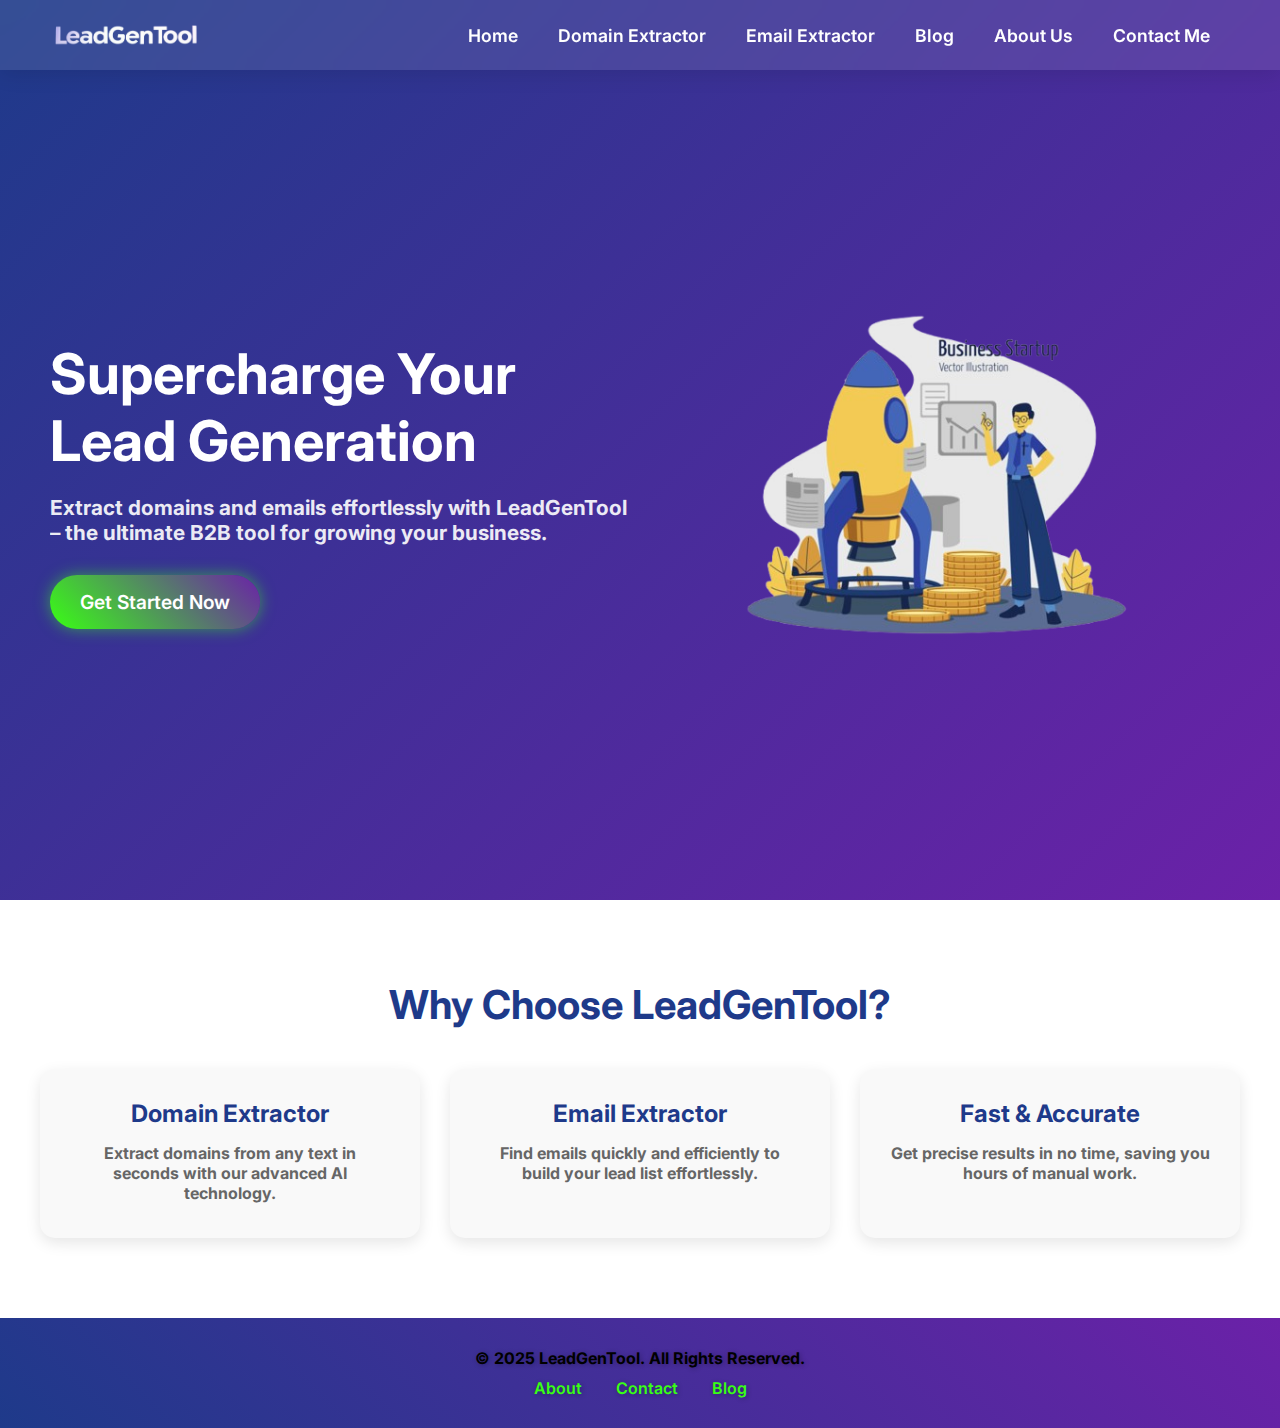
==== commit bb0dfcbc: "Add files via upload" ====
--- a/index.html
+++ b/index.html
@@ -3,44 +3,78 @@
 <head>
     <meta charset="UTF-8">
     <meta name="viewport" content="width=device-width, initial-scale=1.0">
-    <title>My Website</title>
-    <link rel="stylesheet" href="styles.css">
+    <title>LeadGenTool - Home</title>
+    <link rel="stylesheet" href="css/style.css">
+    <link href="https://fonts.googleapis.com/css2?family=Inter:wght@400;600;700&display=swap" rel="stylesheet">
 </head>
+<body>
+    <!-- Navbar -->
+    <nav class="navbar">
+        <div class="logo">
+            <img src="assets/logo.png" alt="Logo">
+        </div>
 
+        <div class="menu-toggle">
+            <span class="bar"></span>
+            <span class="bar"></span>
+            <span class="bar"></span>
+        </div>
+        
+        <ul class="nav-links">
+            <li><a href="index.html">Home</a></li>
+            <li><a href="domain.html">Domain Extractor</a></li>
+            <li><a href="email.html">Email Extractor</a></li>
+            <li><a href="blog.html">Blog</a></li>
+            <li><a href="about.html">About Us</a></li>
+            <li><a href="contact.html">Contact Me</a></li>
+        </ul>
+    </nav>
 
-<body>
+    <!-- Hero Section -->
+    <section class="hero">
+        <div class="hero-content">
+            <h1>Supercharge Your Lead Generation</h1>
+            <p>Extract domains and emails effortlessly with LeadGenTool – the ultimate B2B tool for growing your business.</p>
+            <a href="domain.html" class="get_button">Get Started Now</a>
+        </div>
+        <div class="hero-image">
+            <img src="assets/domain.png" alt="Illustration">
+        </div>
+    </section>
 
-    <!-- হেডার (Navbar) -->
-    <header>
-        <div class="logo">
-            <img src="images/logo.png" alt="Logo">
+    <!-- Features Section -->
+    <section class="features-section">
+        <div class="container">
+            <h2>Why Choose LeadGenTool?</h2>
+            <div class="features-grid">
+                <div class="feature-card">
+                    <h3>Domain Extractor</h3>
+                    <p>Extract domains from any text in seconds with our advanced AI technology.</p>
+                </div>
+                <div class="feature-card">
+                    <h3>Email Extractor</h3>
+                    <p>Find emails quickly and efficiently to build your lead list effortlessly.</p>
+                </div>
+                <div class="feature-card">
+                    <h3>Fast & Accurate</h3>
+                    <p>Get precise results in no time, saving you hours of manual work.</p>
+                </div>
             </div>
-        <nav class="navbar">
-            <ul class="nav-links">
-                <li><a href="index.html">Home</a></li>
-                <li><a href="Domain.html">Domain Extractor</a></li>
-                <li><a href="emailextractor.html">Email Extractor</a></li>
-                <li><a href="about.html">About</a></li>
-                <li><a href="services.html">Services</a></li>
-                <li><a href="contact.html">Contact</a></li>
-            </ul>
-        </nav>
-    </header>
+        </div>
+    </section>
 
-
-
-    <div class="maintanance">
-        <h1>🚧 Website Under Maintenance 🚧</h1>
-        <p>We are currently working on improvements. Please check back later.</p>
-        <p>You can use only domain extractor Tools</p>
-        <p>Thank you for your patience! 😊</p>
-    </div>
-
-    <!-- ফুটার -->
-    <footer>
-        <p class="footer_color">© 2025 Free Tools. All rights reserved.</p>
+    <!-- Footer -->
+    <footer class="footer">
+        <div class="footer-content">
+            <p>© 2025 LeadGenTool. All Rights Reserved.</p>
+            <div class="footer-links">
+                <a href="about.html">About</a>
+                <a href="contact.html">Contact</a>
+                <a href="blog.html">Blog</a>
+            </div>
+        </div>
     </footer>
 
+    <script src="js/script.js"></script>
 </body>
-
-</html>
+</html>--- a/css/style.css
+++ b/css/style.css
@@ -0,0 +1,1088 @@
+/* Reset Default Styles */
+* {
+    margin: 0;
+    padding: 0;
+    box-sizing: border-box;
+    font-family: 'Inter', sans-serif;
+}
+
+/* Body */
+body {
+    background: linear-gradient(135deg, #f5f7fa 0%, #c3cfe2 100%);
+    min-height: 100vh;
+    display: flex;
+    flex-direction: column;
+}
+
+/* Navbar Styles */
+.navbar {
+    display: flex;
+    justify-content: space-between;
+    align-items: center;
+    padding: 15px 50px;
+    background: rgba(255, 255, 255, 0.1);
+    backdrop-filter: blur(10px);
+    position: fixed;
+    width: 100%;
+    top: 0;
+    z-index: 1000;
+    box-shadow: 0 4px 20px rgba(0, 0, 0, 0.1);
+}
+
+.menu-toggle {
+    display: none;
+    flex-direction: column;
+    cursor: pointer;
+}
+
+.bar {
+    width: 25px;
+    height: 3px;
+    background-color: white;
+    margin: 3px 0;
+}
+
+.nav-links li {
+    margin: 0 20px;
+}
+
+.nav-links a {
+    text-decoration: none;
+    color: white;
+    font-weight: 600;
+    font-size: 1.1rem;
+    transition: color 0.3s;
+}
+
+.nav-links a:hover {
+    color: #39FF14;
+}
+
+
+
+.logo {
+    display: flex;
+    align-items: center;
+}
+
+.logo img {
+    height: 40px;
+    width: auto;
+    max-width: 150px;
+    object-fit: contain;
+}
+
+.nav-links {
+    list-style: none;
+    display: flex;
+}
+
+.nav-links li {
+    margin: 0 20px;
+}
+
+.nav-links a {
+    text-decoration: none;
+    color: white;
+    font-weight: 600;
+    font-size: 1.1rem;
+    transition: color 0.3s;
+}
+
+.nav-links a:hover {
+    color: #39FF14; /* Neon Green */
+}
+
+/* Hero Section */
+.hero {
+    display: flex;
+    justify-content: space-between;
+    align-items: center;
+    padding: 120px 50px 50px;
+    background: linear-gradient(135deg, #1E3A8A, #6B21A8);
+    color: white;
+    min-height: 100vh;
+    position: relative;
+    overflow: hidden;
+}
+
+.hero::before {
+    content: '';
+    position: absolute;
+    top: 0;
+    left: 0;
+    width: 100%;
+    height: 100%;
+    background: url('https://www.transparenttextures.com/patterns/cubes.png');
+    opacity: 0.1;
+}
+
+.hero-content {
+    max-width: 50%;
+}
+
+.hero-content h1 {
+    font-size: 3.5rem;
+    margin-bottom: 20px;
+    line-height: 1.2;
+}
+
+.hero-content p {
+    font-size: 1.3rem;
+    margin-bottom: 30px;
+    opacity: 0.9;
+    color: white;
+}
+
+.get_button {
+    display: inline-block;
+    padding: 15px 30px;
+    background: linear-gradient(45deg, #39FF14, #6B21A8);
+    color: white;
+    text-decoration: none;
+    border-radius: 50px;
+    font-size: 1.2rem;
+    cursor: pointer !important;
+    font-weight: 600;
+    transition: transform 0.3s, box-shadow 0.3s;
+    box-shadow: 0 0 15px rgba(57, 255, 20, 0.5);
+}
+
+
+.hero-content .get_button:hover {
+    transform: translateY(-3px);
+    box-shadow: 0 5px 20px rgba(241, 52, 5, 0.8);
+}
+
+
+.btn {
+    display: inline-block;
+    padding: 15px 30px;
+    background: linear-gradient(45deg, #39FF14, #6B21A8);
+    color: white;
+    text-decoration: none;
+    border-radius: 50px;
+    font-size: 1.2rem;
+    font-weight: 600;
+    transition: transform 0.3s, box-shadow 0.3s;
+    box-shadow: 0 0 15px rgba(57, 255, 20, 0.5);
+}
+
+.btn:hover {
+    transform: translateY(-3px);
+    box-shadow: 0 5px 20px rgba(57, 255, 20, 0.8);
+}
+
+.hero-image {
+    max-width: 70%;
+}
+
+.hero-image img {
+    width: 100%;
+    height: auto;
+}
+
+/* Features Section */
+.features-section {
+    padding: 80px 20px;
+    background: #fff;
+}
+
+.container {
+    text-align: center;
+    max-width: 1200px;
+    margin: 0 auto;
+}
+
+.container h2 {
+    font-size: 2.5rem;
+    color: #1E3A8A;
+    margin-bottom: 40px;
+}
+
+
+
+h2 {
+    color: #333;
+    font-size: 22px;
+    margin-bottom: 15px;
+}
+
+p {
+    font-size: 16px;
+    font-weight: bold;
+    color: #000000;
+    margin-bottom: 5px;
+}
+
+textarea {
+    width: 100%;
+    height: 150px;
+    border: 2px solid #ddd;
+    border-radius: 8px;
+    resize: none;
+    font-size: 14px;
+    align-items: center;
+}
+
+#fileUpload {
+    padding: 10px;
+    margin: 5px;
+    border: 2px dashed #05f34c;
+    font-size: 16px;
+    color: #f70e0e;
+}
+
+
+
+.extract-domain {
+    text-align: left;
+    width: max-content;
+
+}
+.result-box {
+    background: #eef;
+    border-radius: 8px;
+    padding: 10px;
+    max-height: 100px;
+    overflow-y: auto;
+    font-size: 14px;
+    text-align: left;
+    word-break: break-word;
+    margin-top: 20px;
+    border: 2px solid #ccc;
+    transition: all 0.3s ease-in-out;
+    resize: none;
+
+}
+
+
+
+button {
+    margin-top: 10px;
+    padding: 12px 18px;
+    border: none;
+    border-radius: 8px;
+    font-size: 14px;
+    cursor: pointer;
+    transition: 0.3s;
+}
+
+.extract-btn {
+    background-color: #28a745;
+    color: white;
+    font-size: 16px;
+    font-weight: 500;
+}
+
+
+.extract-btn:hover {
+    background-color: #11521f;
+}
+
+.btn-container {
+    display: flex;
+    justify-content: space-between;
+    flex-wrap: wrap;
+    gap: 15px;
+    margin-top: 10px;
+}
+
+.btn-container button {
+    flex: 1;
+    min-width: 80px;
+    background-color: #20b351;
+    color: white;
+    font-size: 14px;
+}
+
+.btn-container button:hover {
+    background-color: #0056b3;
+}
+
+.clear-btn {
+    background-color: #f15011 !important;
+}
+
+.clear-btn:hover {
+    background-color: #9b1f30 !important;
+}
+
+.footer {
+    margin-top: 20px;
+    font-size: 16px;
+    color: white;
+    text-shadow: 1px 1px 5px rgba(0, 0, 0, 0.3);
+}
+
+/* New Features */
+.hidden {
+    display: none;
+}
+
+#progress {
+    margin-top: 10px;
+    font-size: 14px;
+    color: #ff9800;
+}
+
+#invalidUrls {
+    color: red;
+    font-size: 14px;
+    margin-top: 10px;
+    max-height: 100px;
+    overflow-y: auto;
+}
+
+#tldFilter {
+    margin-top: 10px;
+    padding: 8px;
+    border-radius: 5px;
+    border: 1px solid #ddd;
+}
+
+.features-grid {
+    display: grid;
+    grid-template-columns: repeat(auto-fit, minmax(300px, 1fr));
+    gap: 30px;
+}
+
+.feature-card {
+    background: #f9f9f9;
+    padding: 30px;
+    border-radius: 15px;
+    box-shadow: 0 5px 15px rgba(0, 0, 0, 0.1);
+    transition: transform 0.3s, box-shadow 0.3s;
+}
+
+.feature-card:hover {
+    transform: translateY(-5px);
+    box-shadow: 0 10px 25px rgba(0, 0, 0, 0.2);
+}
+
+.feature-card h3 {
+    font-size: 1.5rem;
+    color: #1E3A8A;
+    margin-bottom: 15px;
+}
+
+.feature-card p {
+    font-size: 1rem;
+    color: #666;
+}
+
+/* Footer */
+.footer {
+    background: linear-gradient(45deg, #1E3A8A, #6B21A8);
+    color: white;
+    padding: 30px;
+    text-align: center;
+    margin-top: auto;
+}
+
+.footer-content {
+    max-width: 1200px;
+    margin: 0 auto;
+}
+
+.footer-links {
+    margin-top: 10px;
+}
+
+.footer-links a {
+    color: #39FF14;
+    text-decoration: none;
+    margin: 0 15px;
+    font-weight: 600;
+}
+
+.footer-links a:hover {
+    text-decoration: underline;
+}
+
+/* Responsive Design */
+@media (max-width: 768px) {
+    .navbar {
+        flex-direction: column;
+        padding: 10px 20px;
+    }
+
+    .nav-links { 
+        display: none;
+        flex-direction: column;
+        width: 100%;
+        background: rgba(255, 255, 255, 0.1);
+        backdrop-filter: blur(10px);
+        position: absolute;
+        top: 60px;
+        left: 0;
+        text-align: center;
+    
+    }
+
+    .nav-links li {
+        margin: 0 10px;
+    }
+
+    .hero {
+        flex-direction: column;
+        text-align: center;
+        padding: 100px 20px;
+    }
+
+    .hero-content {
+        margin-left: 20px;
+        max-width: 100%;
+        margin-bottom: 30px;
+    }
+
+    .hero-content h1 {
+        font-size: 2.7rem;
+    }
+
+
+    .hero-image {
+        max-width: 80%;
+        margin-right: 30px;
+    }
+
+    .container h2 {
+        font-size: 2rem;
+    }
+
+    .btn {
+        padding: 10px 20px;
+        font-size: 1rem;
+        cursor: pointer;
+    }
+
+    .get_button {
+        cursor: pointer;
+    }
+    .menu-toggle {
+        display: flex;
+    }
+}
+
+@media (max-width: 768px) {
+
+
+    .nav-links.active {
+        display: flex;
+    }
+
+    .nav-links li {
+        margin: 10px 0;
+    }
+
+   
+}
+.email-section {
+    display: flex;
+    align-items: center;
+    justify-content: space-around;
+    background: linear-gradient(165deg, #1E3A8A, #6B21A8);
+    min-height: 900px;
+    
+}
+
+
+
+
+
+.right_new {
+    width: 700px;
+    min-height:300px ;
+    background: linear-gradient(165deg, #0d4df0, #7c7c7c);
+    border-radius: 10px;
+    box-shadow: 0 10px linear-gradient(165deg, #5e5e5f, #7c7c7c);
+}
+
+.right_new h1 {
+    text-align: left;
+    color: #ffffff;
+    margin-top: 20px;
+    margin-left: 13px;
+    text-decoration: underline;
+}
+
+.right_new p {
+    padding: 10px;
+    text-decoration: none;
+    text-align: left;
+    font-family: sans-serif;
+    font-style: normal;
+    font-size: 17px;
+    color: #ffffff;
+
+}
+
+.email_extractor {
+    width: 500px;
+    min-height:300px ;
+    border: 2px dotted linear-gradient(165deg, #fc2904, #e2dddd);
+    background: linear-gradient(165deg, #395396, #7c7c7c);
+    padding: 10px;
+    border-radius: 10px;
+
+}
+
+.email_extractor h1{
+    margin-top: 8px;
+    color: #ffffff;
+    margin-left: 5px;
+}
+
+
+.email_extractor textarea {
+    min-width: 300px;
+    margin-top: 10px;
+    padding-left: 10px;
+}
+
+.email_extractor .copy_button {
+    font-size: 15px;
+    margin-left: 8px;
+    background: linear-gradient(165deg, #f74c09, #0703ff) ;
+}
+
+
+#emailOutput {
+    width: 100%;
+    background: linear-gradient(165deg, #e2eaff, #7c7c7c);
+    border-radius: 10px;
+    min-height: 100px;
+    max-height: 150px;
+    text-align: left;
+    margin-top: 20px;
+    padding-left: 10px;
+    overflow-y: auto;
+}
+
+
+
+
+
+/*domain.html CSS ডিজাইন এর জন্য এখানে যুক্ত করা হয়েছে */  
+
+.tool-section {
+    padding: 80px 20px;
+    background: linear-gradient(165deg, #1E3A8A, #6B21A8);
+}
+
+.tool-section .container {
+    max-width: 800px;
+    margin: 0 auto;
+    text-align: center;
+}
+
+.tool-section h1 {
+    font-size: 2.5rem;
+    color: #ffffff;
+    margin-bottom: 20px;
+}
+
+.tool-section p {
+    font-size: 1.1rem;
+    color: #a0ffad;
+    margin-bottom: 30px;
+}
+
+.tool-section textarea {
+    width: 100%;
+    padding: 15px;
+    border: 1px solid #ddd;
+    border-radius: 8px;
+    margin-bottom: 20px;
+    font-size: 1rem;
+    resize: vertical;
+}
+
+.tool-section .btn {
+    padding: 12px 25px;
+    background: #007bff;
+    color: white;
+    border: none;
+    border-radius: 8px;
+    font-size: 1rem;
+    cursor: pointer;
+    transition: background 0.3s;
+}
+
+.tool-section .btn.btn-secondary {
+    background: #6c757d;
+    margin-left: 10px;
+}
+
+.tool-section .btn:hover {
+    background: #0056b3;
+}
+
+.tool-section .output-box {
+    background: white;
+    border: 2px dashed #ff2121;
+    border-radius: 8px;
+    padding: 10px;
+    margin-top: 20px;
+    text-align: left;
+    white-space: pre-wrap;
+    font-size: 1rem;
+    height: 200px; /* নির্দিষ্ট উচ্চতা সেট করুন */
+    overflow-y: auto; /* স্ক্রলবার যোগ করুন */
+}
+
+.tool-section .stats {
+    margin-top: 20px;
+    text-align: center;
+}
+
+.tool-section .stats p {
+    font-size: 25px;
+    color: #ffffff;
+    margin-bottom: 5px;
+
+}
+
+.tool-section .count {
+    color: #ffffff;
+    text-decoration: none;
+    font-size: 25px;
+}
+.tool-section .button-group {
+    display: flex;
+    justify-content: center;
+    margin-bottom: 20px;
+}
+
+
+
+/* Blog Section */
+.blog-section {
+    padding: 90px 20px;
+    background: linear-gradient(135deg, #1E3A8A, #6B21A8);
+    text-align: center;
+}
+
+.blog-section h1 {
+    font-size: 2.5em;
+    margin-bottom: 10px;
+    color: #ffffff;
+}
+
+.subtitle {
+    font-size: 1.2em;
+    color: #666;
+    margin-bottom: 40px;
+}
+
+.blog-grid {
+    display: grid;
+    grid-template-columns: repeat(auto-fit, minmax(300px, 1fr));
+    gap: 30px;
+    max-width: 1200px;
+    margin: 0 auto;
+}
+
+.blog-card {
+    background: #fff;
+    border-radius: 10px;
+    box-shadow: 0 4px 6px rgba(0, 0, 0, 0.1);
+    overflow: hidden;
+    transition: transform 0.3s ease;
+}
+
+.blog-card:hover {
+    transform: translateY(-10px);
+}
+
+.blog-image {
+    width: 100%;
+    height: 200px;
+    object-fit: cover;
+}
+
+.blog-content {
+    padding: 20px;
+    text-align: left;
+}
+
+.blog-date {
+    display: block;
+    font-size: 0.9em;
+    color: #999;
+    margin-bottom: 10px;
+}
+
+.blog-content h2 {
+    font-size: 1.5em;
+    color: #333;
+    margin: 0 0 10px;
+}
+
+.blog-content p {
+    color: #666;
+    margin-bottom: 15px;
+}
+
+.read-more {
+    color: #007bff;
+    font-weight: 600;
+    text-decoration: none;
+}
+
+.read-more:hover {
+    text-decoration: underline;
+}
+
+/* Pagination */
+.pagination {
+    margin-top: 40px;
+    display: flex;
+    justify-content: center;
+    align-items: center;
+    gap: 20px;
+}
+
+.pagination-btn {
+    padding: 10px 20px;
+    background: #007bff;
+    color: #fff;
+    border: none;
+    border-radius: 5px;
+    cursor: pointer;
+}
+
+.pagination span {
+    color: #ffffff;
+}
+
+.pagination-btn:hover {
+    background: #0056b3;
+}
+
+/* Responsive Design */
+@media (max-width: 768px) {
+    .blog-grid {
+        grid-template-columns: 1fr;
+    }
+}
+
+/* About Section */
+.about-section {
+    padding: 90px 20px;
+    background: linear-gradient(135deg, #30be83, #9527ee);
+    text-align: center;
+}
+
+.about-section h1 {
+    font-size: 2.5em;
+    margin-bottom: 10px;
+    color: #333;
+}
+
+.subtitle {
+    font-size: 1.2em;
+    color: #666;
+    margin-bottom: 40px;
+}
+
+/* Intro Section */
+.about-intro {
+    display: flex;
+    align-items: center;
+    gap: 30px;
+    max-width: 1200px;
+    margin: 0 auto 60px;
+}
+
+.intro-text {
+    flex: 1;
+    text-align: left;
+}
+
+.intro-text h2 {
+    font-size: 2em;
+    color: #333;
+    margin-bottom: 15px;
+}
+
+.intro-text p {
+    color: #666;
+    line-height: 1.6;
+}
+
+.intro-image {
+    flex: 1;
+    max-width: 500px;
+    border-radius: 10px;
+    box-shadow: 0 4px 6px rgba(0, 0, 0, 0.1);
+}
+
+/* Mission & Vision */
+.mission-vision {
+    display: flex;
+    gap: 30px;
+    max-width: 1200px;
+    margin: 0 auto 60px;
+}
+
+.mission, .vision {
+    flex: 1;
+    background: #f9f9f9;
+    padding: 20px;
+    border-radius: 10px;
+    text-align: left;
+}
+
+.mission h3, .vision h3 {
+    font-size: 1.5em;
+    color: #007bff;
+    margin-bottom: 10px;
+}
+
+.mission p, .vision p {
+    color: #666;
+    line-height: 1.6;
+}
+
+/* Team Section */
+.team-section h2 {
+    font-size: 2em;
+    color: #333;
+    margin-bottom: 30px;
+}
+
+.team-grid {
+    display: grid;
+    grid-template-columns: repeat(auto-fit, minmax(250px, 1fr));
+    gap: 30px;
+    max-width: 1200px;
+    margin: 0 auto;
+}
+
+.team-member {
+    background: #fff;
+    padding: 20px;
+    border-radius: 10px;
+    box-shadow: 0 4px 6px rgba(0, 0, 0, 0.1);
+    text-align: center;
+    transition: transform 0.3s ease;
+}
+
+.team-member:hover {
+    transform: translateY(-10px);
+}
+
+.team-image {
+    width: 150px;
+    height: 150px;
+    border-radius: 50%;
+    object-fit: cover;
+    margin-bottom: 15px;
+}
+
+.team-member h4 {
+    font-size: 1.2em;
+    color: #333;
+    margin-bottom: 5px;
+}
+
+.team-member p {
+    color: #666;
+    font-size: 0.9em;
+}
+
+/* Responsive Design */
+@media (max-width: 768px) {
+    .about-intro {
+        flex-direction: column;
+        text-align: center;
+    }
+
+    .intro-text {
+        text-align: center;
+    }
+
+    .intro-image {
+        max-width: 100%;
+    }
+
+    .mission-vision {
+        flex-direction: column;
+    }
+
+    .team-grid {
+        grid-template-columns: 1fr;
+    }
+}
+
+
+
+
+
+/* Contact Section */
+.contact-section {
+    padding: 90px 20px;
+    background: linear-gradient(155deg, #0044ff, #8a684c);
+    text-align: center;
+}
+
+.contact-section h1 {
+    font-size: 2.5em;
+    margin-bottom: 10px;
+    color: #ffffff;
+}
+
+.subtitle {
+    font-size: 1.2em;
+    color: #ffffff;
+    margin-bottom: 40px;
+}
+
+.contact-grid {
+    display: grid;
+    grid-template-columns: 1fr 1fr;
+    gap: 30px;
+    max-width: 1200px;
+    margin: 0 auto 40px;
+}
+
+/* Contact Form */
+.contact-form {
+    background: #fff;
+    padding: 30px;
+    border-radius: 10px;
+    box-shadow: 0 4px 6px rgba(0, 0, 0, 0.1);
+    text-align: left;
+}
+
+.contact-form h2 {
+    font-size: 1.8em;
+    color: #333;
+    margin-bottom: 20px;
+}
+
+.form-group {
+    margin-bottom: 20px;
+}
+
+.form-group label {
+    display: block;
+    font-size: 1em;
+    color: #333;
+    margin-bottom: 5px;
+}
+
+.form-group input,
+.form-group textarea {
+    width: 100%;
+    padding: 10px;
+    border: 1px solid #ddd;
+    border-radius: 5px;
+    font-size: 1em;
+    font-family: 'Poppins', sans-serif;
+}
+
+.form-group textarea {
+    resize: vertical;
+}
+
+.btn {
+    background: #007bff;
+    color: #fff;
+    padding: 12px 20px;
+    border: none;
+    border-radius: 5px;
+    cursor: pointer;
+    font-size: 1em;
+}
+
+.btn:hover {
+    background: #0056b3;
+}
+
+.form-status {
+    margin-top: 10px;
+    color: #666;
+}
+
+/* Contact Info */
+.contact-info {
+    background: #fff;
+    padding: 30px ;
+    border-radius: 10px;
+    box-shadow: 0 4px 6px rgba(0, 0, 0, 0.1);
+    text-align: left;
+}
+
+.contact-info h2 {
+    font-size: 1.8em;
+    color: #333;
+    margin-bottom: 20px;
+}
+
+.contact-info ul {
+    list-style: none;
+    padding: 0;
+}
+
+.contact-info li {
+    display: flex;
+    align-items: center;
+    margin-bottom: 15px;
+}
+
+.contact-info .icon {
+    font-size: 1.5em;
+    margin-right: 10px;
+    color: #007bff;
+}
+
+.contact-info p {
+    margin: 0;
+    color: #666;
+}
+
+.contact-info a {
+    color: #007bff;
+    text-decoration: none;
+}
+
+.contact-info a:hover {
+    text-decoration: underline;
+}
+
+/* Social Links */
+.social-links {
+    margin-top: 20px;
+}
+
+.social-links h3 {
+    font-size: 1.2em;
+    color: #333;
+    margin-bottom: 10px;
+}
+
+.social-icon {
+    font-size: 1.5em;
+    margin: 0 10px;
+    color: #007bff;
+    text-decoration: none;
+}
+
+.social-icon:hover {
+    color: #0056b3;
+}
+
+/* Map Section */
+.map-section {
+    max-width: 1200px;
+    margin: 0 auto;
+}
+
+/* Responsive Design */
+@media (max-width: 768px) {
+    .contact-grid {
+        grid-template-columns: 1fr;
+    }
+}